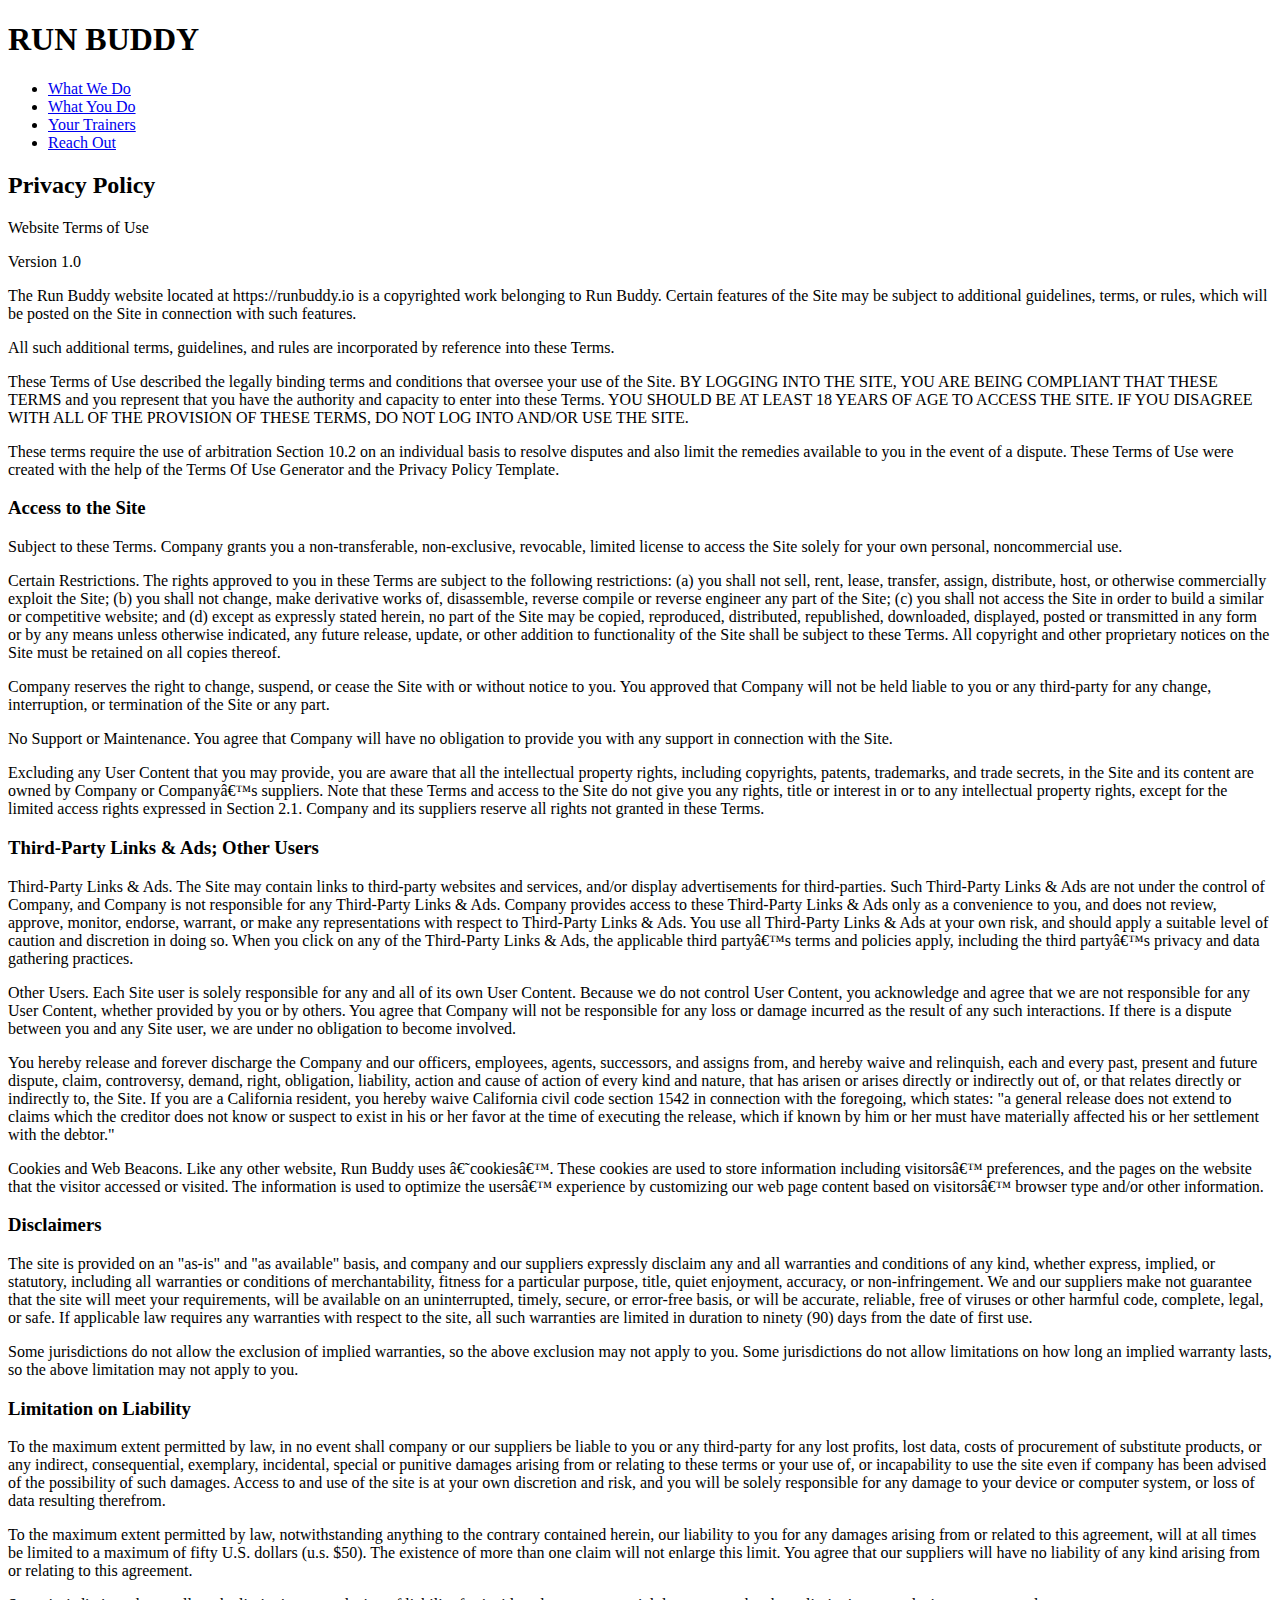
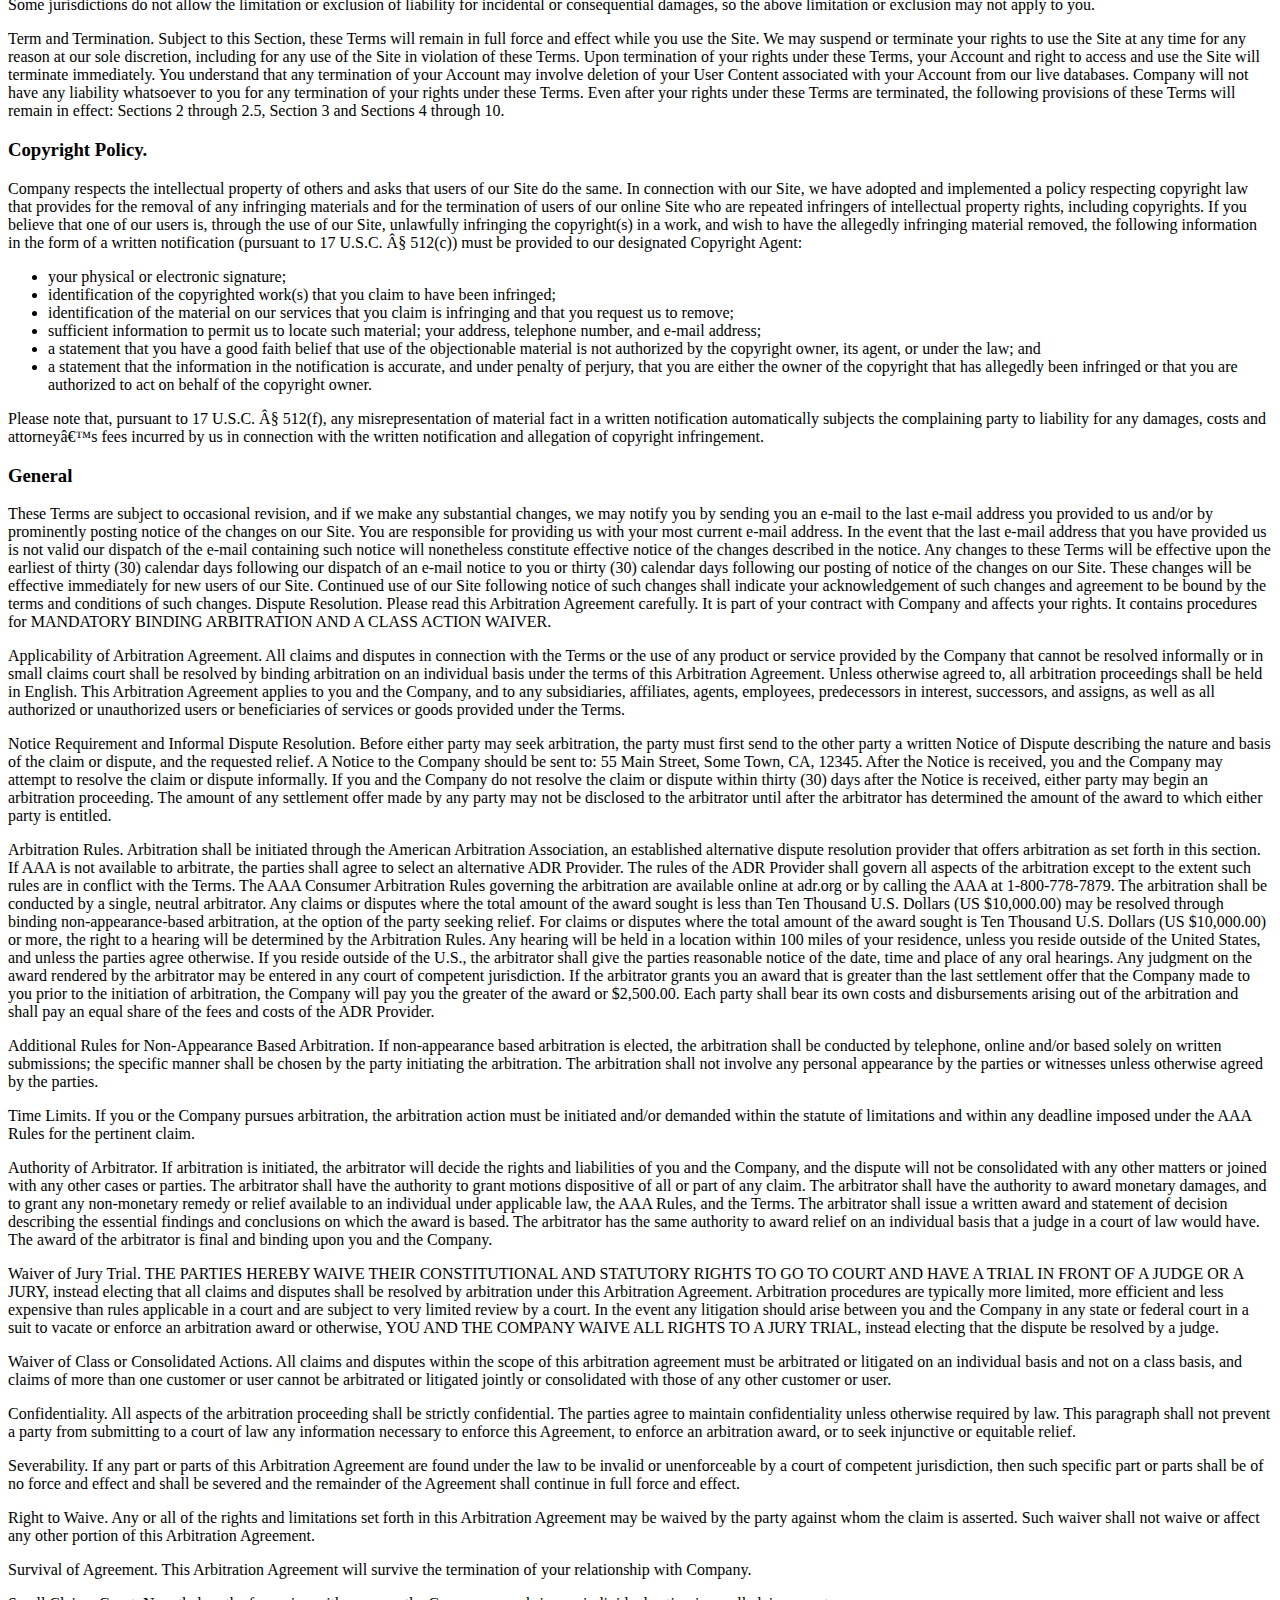
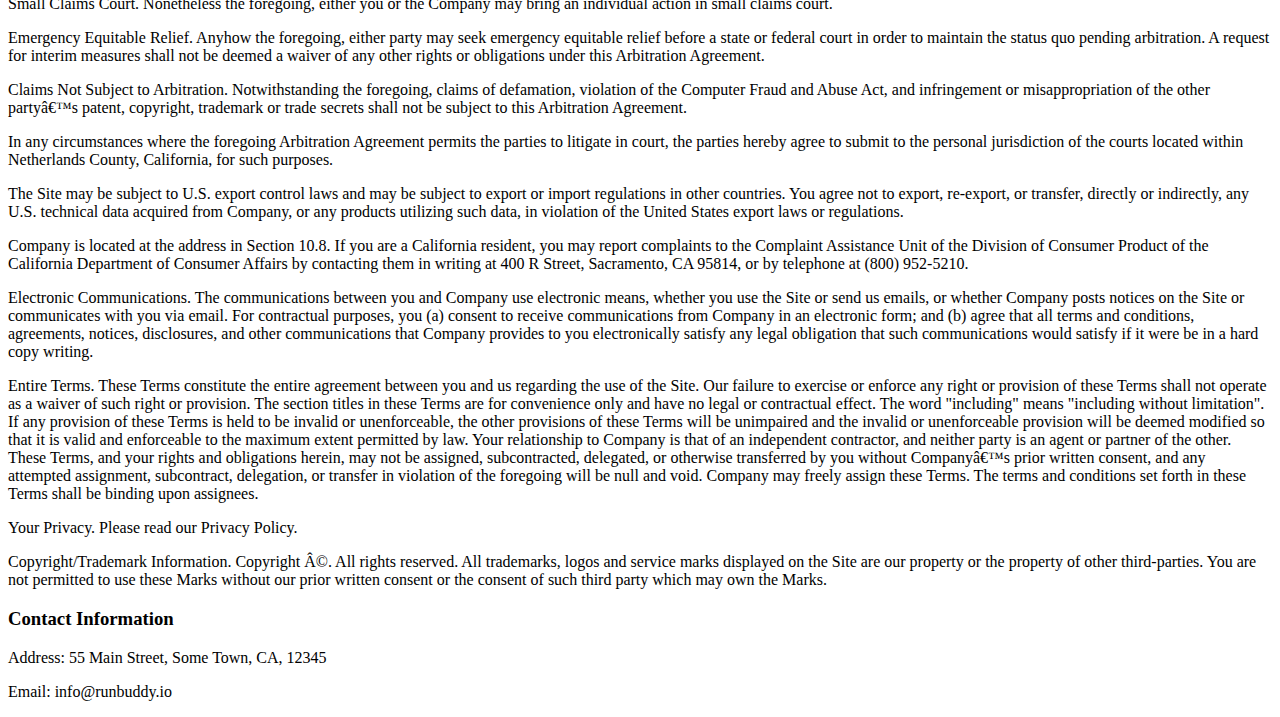
==== privacy-policy.html @ 86fb71ac "tested git commit functionality" ====
<!DOCTYPE html>
<html lang="en">
    <head>
        <meta charset="UTF-8" />
        <title>Privacy Policy - Run Buddy</title>
    </head>
    <body>
            <!-- navigation -->
    <header>
        <a><h1>RUN BUDDY</h1></a>
        <nav>
       <!-- Unordered list element -->
    <ul>
      <!-- List item element-->
      <li>
        <!-- Anchor element -->
        <a href="./index.html#what-we-do">What We Do</a>
      </li>
      <li>
        <a href="./index.html#what-you-do">What You Do</a>
      </li>
      <li>
        <a href="./index.html#your-trainers">Your Trainers</a>
      </li>
      <li>
        <a href="./index.html">Reach Out</a>
      </li>
    </ul>
   </nav>
  </header>
        <section class="hero">
            <h2 class="page-title">
                Privacy Policy
            </h2>
        </section>

    </body>
    <p>
        Website Terms of Use
      </p>

      <p>
        Version 1.0
      </p>

      <p>
        The Run Buddy website located at https://runbuddy.io is a copyrighted work belonging to Run Buddy. Certain
        features of the Site may be subject to additional guidelines, terms, or rules, which will be posted on the Site
        in connection with such features.
      </p>

      <p>
        All such additional terms, guidelines, and rules are incorporated by reference into these Terms.
      </p>

      <p>
        These Terms of Use described the legally binding terms and conditions that oversee your use of the Site. BY
        LOGGING INTO THE SITE, YOU ARE BEING COMPLIANT THAT THESE TERMS and you represent that you have the authority
        and capacity to enter into these Terms. YOU SHOULD BE AT LEAST 18 YEARS OF AGE TO ACCESS THE SITE. IF YOU
        DISAGREE WITH ALL OF THE PROVISION OF THESE TERMS, DO NOT LOG INTO AND/OR USE THE SITE.
      </p>

      <p>
        These terms require the use of arbitration Section 10.2 on an individual basis to resolve disputes and also
        limit the remedies available to you in the event of a dispute. These Terms of Use were created with the help of
        the Terms Of Use Generator and the Privacy Policy Template.
      </p>

      <h3>
        Access to the Site
      </h3>

      <p>
        Subject to these Terms. Company grants you a non-transferable, non-exclusive, revocable, limited license to
        access the Site solely for your own personal, noncommercial use.
      </p>

      <p>
        Certain Restrictions. The rights approved to you in these Terms are subject to the following restrictions: (a)
        you shall not sell, rent, lease, transfer, assign, distribute, host, or otherwise commercially exploit the Site;
        (b) you shall not change, make derivative works of, disassemble, reverse compile or reverse engineer any part of
        the Site; (c) you shall not access the Site in order to build a similar or competitive website; and (d) except
        as expressly stated herein, no part of the Site may be copied, reproduced, distributed, republished, downloaded,
        displayed, posted or transmitted in any form or by any means unless otherwise indicated, any future release,
        update, or other addition to functionality of the Site shall be subject to these Terms. All copyright and other
        proprietary notices on the Site must be retained on all copies thereof.
      </p>

      <p>
        Company reserves the right to change, suspend, or cease the Site with or without notice to you. You approved
        that Company will not be held liable to you or any third-party for any change, interruption, or termination of
        the Site or any part.
      </p>

      <p>
        No Support or Maintenance. You agree that Company will have no obligation to provide you with any support in
        connection with the Site.
      </p>

      <p>
        Excluding any User Content that you may provide, you are aware that all the intellectual property rights,
        including copyrights, patents, trademarks, and trade secrets, in the Site and its content are owned by Company
        or Companyâ€™s suppliers. Note that these Terms and access to the Site do not give you any rights, title or
        interest in or to any intellectual property rights, except for the limited access rights expressed in Section
        2.1. Company and its suppliers reserve all rights not granted in these Terms.
      </p>

      <h3>
        Third-Party Links &amp; Ads; Other Users
      </h3>

      <p>
        Third-Party Links &amp; Ads. The Site may contain links to third-party websites and services, and/or display
        advertisements for third-parties. Such Third-Party Links &amp; Ads are not under the control of Company, and Company
        is not responsible for any Third-Party Links &amp; Ads. Company provides access to these Third-Party Links &amp; Ads
        only as a convenience to you, and does not review, approve, monitor, endorse, warrant, or make any
        representations with respect to Third-Party Links &amp; Ads. You use all Third-Party Links &amp; Ads at your own risk,
        and should apply a suitable level of caution and discretion in doing so. When you click on any of the
        Third-Party Links &amp; Ads, the applicable third partyâ€™s terms and policies apply, including the third partyâ€™s
        privacy and data gathering practices.
      </p>

      <p>
        Other Users. Each Site user is solely responsible for any and all of its own User Content. Because we do not
        control User Content, you acknowledge and agree that we are not responsible for any User Content, whether
        provided by you or by others. You agree that Company will not be responsible for any loss or damage incurred as
        the result of any such interactions. If there is a dispute between you and any Site user, we are under no
        obligation to become involved.
      </p>

      <p>
        You hereby release and forever discharge the Company and our officers, employees, agents, successors, and
        assigns from, and hereby waive and relinquish, each and every past, present and future dispute, claim,
        controversy, demand, right, obligation, liability, action and cause of action of every kind and nature, that has
        arisen or arises directly or indirectly out of, or that relates directly or indirectly to, the Site. If you are
        a California resident, you hereby waive California civil code section 1542 in connection with the foregoing,
        which states: "a general release does not extend to claims which the creditor does not know or suspect to exist
        in his or her favor at the time of executing the release, which if known by him or her must have materially
        affected his or her settlement with the debtor."
      </p>

      <p>
        Cookies and Web Beacons. Like any other website, Run Buddy uses â€˜cookiesâ€™. These cookies are used to store
        information including visitorsâ€™ preferences, and the pages on the website that the visitor accessed or visited.
        The information is used to optimize the usersâ€™ experience by customizing our web page content based on visitorsâ€™
        browser type and/or other information.
      </p>

      <h3>
        Disclaimers
      </h3>

      <p>
        The site is provided on an "as-is" and "as available" basis, and company and our suppliers expressly disclaim
        any and all warranties and conditions of any kind, whether express, implied, or statutory, including all
        warranties or conditions of merchantability, fitness for a particular purpose, title, quiet enjoyment, accuracy,
        or non-infringement. We and our suppliers make not guarantee that the site will meet your requirements, will be
        available on an uninterrupted, timely, secure, or error-free basis, or will be accurate, reliable, free of
        viruses or other harmful code, complete, legal, or safe. If applicable law requires any warranties with respect
        to the site, all such warranties are limited in duration to ninety (90) days from the date of first use.
      </p>

      <p>
        Some jurisdictions do not allow the exclusion of implied warranties, so the above exclusion may not apply to
        you. Some jurisdictions do not allow limitations on how long an implied warranty lasts, so the above limitation
        may not apply to you.
      </p>

      <h3>
        Limitation on Liability
      </h3>

      <p>
        To the maximum extent permitted by law, in no event shall company or our suppliers be liable to you or any
        third-party for any lost profits, lost data, costs of procurement of substitute products, or any indirect,
        consequential, exemplary, incidental, special or punitive damages arising from or relating to these terms or
        your use of, or incapability to use the site even if company has been advised of the possibility of such
        damages. Access to and use of the site is at your own discretion and risk, and you will be solely responsible
        for any damage to your device or computer system, or loss of data resulting therefrom.
      </p>

      <p>
        To the maximum extent permitted by law, notwithstanding anything to the contrary contained herein, our liability
        to you for any damages arising from or related to this agreement, will at all times be limited to a maximum of
        fifty U.S. dollars (u.s. $50). The existence of more than one claim will not enlarge this limit. You agree that
        our suppliers will have no liability of any kind arising from or relating to this agreement.
      </p>

      <p>
        Some jurisdictions do not allow the limitation or exclusion of liability for incidental or consequential
        damages, so the above limitation or exclusion may not apply to you.
      </p>

      <p>
        Term and Termination. Subject to this Section, these Terms will remain in full force and effect while you use
        the Site. We may suspend or terminate your rights to use the Site at any time for any reason at our sole
        discretion, including for any use of the Site in violation of these Terms. Upon termination of your rights under
        these Terms, your Account and right to access and use the Site will terminate immediately. You understand that
        any termination of your Account may involve deletion of your User Content associated with your Account from our
        live databases. Company will not have any liability whatsoever to you for any termination of your rights under
        these Terms. Even after your rights under these Terms are terminated, the following provisions of these Terms
        will remain in effect: Sections 2 through 2.5, Section 3 and Sections 4 through 10.
      </p>

      <h3>
        Copyright Policy.
      </h3>

      <p>
        Company respects the intellectual property of others and asks that users of our Site do the same. In connection
        with our Site, we have adopted and implemented a policy respecting copyright law that provides for the removal
        of any infringing materials and for the termination of users of our online Site who are repeated infringers of
        intellectual property rights, including copyrights. If you believe that one of our users is, through the use of
        our Site, unlawfully infringing the copyright(s) in a work, and wish to have the allegedly infringing material
        removed, the following information in the form of a written notification (pursuant to 17 U.S.C. Â§ 512(c)) must
        be provided to our designated Copyright Agent:
      </p>

      <ul>
        <li>
          your physical or electronic signature;
        </li>
        <li>
          identification of the copyrighted work(s) that you claim to have been infringed;
        </li>
        <li>
          identification of the material on our services that you claim is infringing and that you request us to remove;
        </li>
        <li>
          sufficient information to permit us to locate such material; your address, telephone number, and e-mail
          address;
        </li>
        <li>
          a statement that you have a good faith belief that use of the objectionable material is not authorized by the
          copyright owner, its agent, or under the law; and
        </li>
        <li>
          a statement that the information in the notification is accurate, and under penalty of perjury, that you are
          either the owner of the copyright that has allegedly been infringed or that you are authorized to act on
          behalf of the copyright owner.
        </li>
      </ul>

      <p>
        Please note that, pursuant to 17 U.S.C. Â§ 512(f), any misrepresentation of material fact in a written
        notification automatically subjects the complaining party to liability for any damages, costs and attorneyâ€™s
        fees incurred by us in connection with the written notification and allegation of copyright infringement.
      </p>

      <h3>
        General
      </h3>

      <p>
        These Terms are subject to occasional revision, and if we make any substantial changes, we may notify you by
        sending you an e-mail to the last e-mail address you provided to us and/or by prominently posting notice of the
        changes on our Site. You are responsible for providing us with your most current e-mail address. In the event
        that the last e-mail address that you have provided us is not valid our dispatch of the e-mail containing such
        notice will nonetheless constitute effective notice of the changes described in the notice. Any changes to these
        Terms will be effective upon the earliest of thirty (30) calendar days following our dispatch of an e-mail
        notice to you or thirty (30) calendar days following our posting of notice of the changes on our Site. These
        changes will be effective immediately for new users of our Site. Continued use of our Site following notice of
        such changes shall indicate your acknowledgement of such changes and agreement to be bound by the terms and
        conditions of such changes. Dispute Resolution. Please read this Arbitration Agreement carefully. It is part of
        your contract with Company and affects your rights. It contains procedures for MANDATORY BINDING ARBITRATION AND
        A CLASS ACTION WAIVER.
      </p>

      <p>
        Applicability of Arbitration Agreement. All claims and disputes in connection with the Terms or the use of any
        product or service provided by the Company that cannot be resolved informally or in small claims court shall be
        resolved by binding arbitration on an individual basis under the terms of this Arbitration Agreement. Unless
        otherwise agreed to, all arbitration proceedings shall be held in English. This Arbitration Agreement applies to
        you and the Company, and to any subsidiaries, affiliates, agents, employees, predecessors in interest,
        successors, and assigns, as well as all authorized or unauthorized users or beneficiaries of services or goods
        provided under the Terms.
      </p>

      <p>
        Notice Requirement and Informal Dispute Resolution. Before either party may seek arbitration, the party must
        first send to the other party a written Notice of Dispute describing the nature and basis of the claim or
        dispute, and the requested relief. A Notice to the Company should be sent to: 55 Main Street, Some Town, CA,
        12345. After the Notice is received, you and the Company may attempt to resolve the claim or dispute informally.
        If you and the Company do not resolve the claim or dispute within thirty (30) days after the Notice is received,
        either party may begin an arbitration proceeding. The amount of any settlement offer made by any party may not
        be disclosed to the arbitrator until after the arbitrator has determined the amount of the award to which either
        party is entitled.
      </p>

      <p>
        Arbitration Rules. Arbitration shall be initiated through the American Arbitration Association, an established
        alternative dispute resolution provider that offers arbitration as set forth in this section. If AAA is not
        available to arbitrate, the parties shall agree to select an alternative ADR Provider. The rules of the ADR
        Provider shall govern all aspects of the arbitration except to the extent such rules are in conflict with the
        Terms. The AAA Consumer Arbitration Rules governing the arbitration are available online at adr.org or by
        calling the AAA at 1-800-778-7879. The arbitration shall be conducted by a single, neutral arbitrator. Any
        claims or disputes where the total amount of the award sought is less than Ten Thousand U.S. Dollars (US
        $10,000.00) may be resolved through binding non-appearance-based arbitration, at the option of the party seeking
        relief. For claims or disputes where the total amount of the award sought is Ten Thousand U.S. Dollars (US
        $10,000.00) or more, the right to a hearing will be determined by the Arbitration Rules. Any hearing will be
        held in a location within 100 miles of your residence, unless you reside outside of the United States, and
        unless the parties agree otherwise. If you reside outside of the U.S., the arbitrator shall give the parties
        reasonable notice of the date, time and place of any oral hearings. Any judgment on the award rendered by the
        arbitrator may be entered in any court of competent jurisdiction. If the arbitrator grants you an award that is
        greater than the last settlement offer that the Company made to you prior to the initiation of arbitration, the
        Company will pay you the greater of the award or $2,500.00. Each party shall bear its own costs and
        disbursements arising out of the arbitration and shall pay an equal share of the fees and costs of the ADR
        Provider.
      </p>

      <p>
        Additional Rules for Non-Appearance Based Arbitration. If non-appearance based arbitration is elected, the
        arbitration shall be conducted by telephone, online and/or based solely on written submissions; the specific
        manner shall be chosen by the party initiating the arbitration. The arbitration shall not involve any personal
        appearance by the parties or witnesses unless otherwise agreed by the parties.
      </p>

      <p>
        Time Limits. If you or the Company pursues arbitration, the arbitration action must be initiated and/or demanded
        within the statute of limitations and within any deadline imposed under the AAA Rules for the pertinent claim.
      </p>

      <p>
        Authority of Arbitrator. If arbitration is initiated, the arbitrator will decide the rights and liabilities of
        you and the Company, and the dispute will not be consolidated with any other matters or joined with any other
        cases or parties. The arbitrator shall have the authority to grant motions dispositive of all or part of any
        claim. The arbitrator shall have the authority to award monetary damages, and to grant any non-monetary remedy
        or relief available to an individual under applicable law, the AAA Rules, and the Terms. The arbitrator shall
        issue a written award and statement of decision describing the essential findings and conclusions on which the
        award is based. The arbitrator has the same authority to award relief on an individual basis that a judge in a
        court of law would have. The award of the arbitrator is final and binding upon you and the Company.
      </p>

      <p>
        Waiver of Jury Trial. THE PARTIES HEREBY WAIVE THEIR CONSTITUTIONAL AND STATUTORY RIGHTS TO GO TO COURT AND HAVE
        A TRIAL IN FRONT OF A JUDGE OR A JURY, instead electing that all claims and disputes shall be resolved by
        arbitration under this Arbitration Agreement. Arbitration procedures are typically more limited, more efficient
        and less expensive than rules applicable in a court and are subject to very limited review by a court. In the
        event any litigation should arise between you and the Company in any state or federal court in a suit to vacate
        or enforce an arbitration award or otherwise, YOU AND THE COMPANY WAIVE ALL RIGHTS TO A JURY TRIAL, instead
        electing that the dispute be resolved by a judge.
      </p>

      <p>
        Waiver of Class or Consolidated Actions. All claims and disputes within the scope of this arbitration agreement
        must be arbitrated or litigated on an individual basis and not on a class basis, and claims of more than one
        customer or user cannot be arbitrated or litigated jointly or consolidated with those of any other customer or
        user.
      </p>

      <p>
        Confidentiality. All aspects of the arbitration proceeding shall be strictly confidential. The parties agree to
        maintain confidentiality unless otherwise required by law. This paragraph shall not prevent a party from
        submitting to a court of law any information necessary to enforce this Agreement, to enforce an arbitration
        award, or to seek injunctive or equitable relief.
      </p>

      <p>
        Severability. If any part or parts of this Arbitration Agreement are found under the law to be invalid or
        unenforceable by a court of competent jurisdiction, then such specific part or parts shall be of no force and
        effect and shall be severed and the remainder of the Agreement shall continue in full force and effect.
      </p>

      <p>
        Right to Waive. Any or all of the rights and limitations set forth in this Arbitration Agreement may be waived
        by the party against whom the claim is asserted. Such waiver shall not waive or affect any other portion of this
        Arbitration Agreement.
      </p>

      <p>
        Survival of Agreement. This Arbitration Agreement will survive the termination of your relationship with
        Company.
      </p>

      <p>
        Small Claims Court. Nonetheless the foregoing, either you or the Company may bring an individual action in small
        claims court.
      </p>

      <p>
        Emergency Equitable Relief. Anyhow the foregoing, either party may seek emergency equitable relief before a
        state or federal court in order to maintain the status quo pending arbitration. A request for interim measures
        shall not be deemed a waiver of any other rights or obligations under this Arbitration Agreement.
      </p>

      <p>
        Claims Not Subject to Arbitration. Notwithstanding the foregoing, claims of defamation, violation of the
        Computer Fraud and Abuse Act, and infringement or misappropriation of the other partyâ€™s patent, copyright,
        trademark or trade secrets shall not be subject to this Arbitration Agreement.
      </p>

      <p>
        In any circumstances where the foregoing Arbitration Agreement permits the parties to litigate in court, the
        parties hereby agree to submit to the personal jurisdiction of the courts located within Netherlands County,
        California, for such purposes.
      </p>

      <p>
        The Site may be subject to U.S. export control laws and may be subject to export or import regulations in other
        countries. You agree not to export, re-export, or transfer, directly or indirectly, any U.S. technical data
        acquired from Company, or any products utilizing such data, in violation of the United States export laws or
        regulations.
      </p>

      <p>
        Company is located at the address in Section 10.8. If you are a California resident, you may report complaints
        to the Complaint Assistance Unit of the Division of Consumer Product of the California Department of Consumer
        Affairs by contacting them in writing at 400 R Street, Sacramento, CA 95814, or by telephone at (800) 952-5210.
      </p>

      <p>
        Electronic Communications. The communications between you and Company use electronic means, whether you use the
        Site or send us emails, or whether Company posts notices on the Site or communicates with you via email. For
        contractual purposes, you (a) consent to receive communications from Company in an electronic form; and (b)
        agree that all terms and conditions, agreements, notices, disclosures, and other communications that Company
        provides to you electronically satisfy any legal obligation that such communications would satisfy if it were be
        in a hard copy writing.
      </p>

      <p>
        Entire Terms. These Terms constitute the entire agreement between you and us regarding the use of the Site. Our
        failure to exercise or enforce any right or provision of these Terms shall not operate as a waiver of such right
        or provision. The section titles in these Terms are for convenience only and have no legal or contractual
        effect. The word "including" means "including without limitation". If any provision of these Terms is held to be
        invalid or unenforceable, the other provisions of these Terms will be unimpaired and the invalid or
        unenforceable provision will be deemed modified so that it is valid and enforceable to the maximum extent
        permitted by law. Your relationship to Company is that of an independent contractor, and neither party is an
        agent or partner of the other. These Terms, and your rights and obligations herein, may not be assigned,
        subcontracted, delegated, or otherwise transferred by you without Companyâ€™s prior written consent, and any
        attempted assignment, subcontract, delegation, or transfer in violation of the foregoing will be null and void.
        Company may freely assign these Terms. The terms and conditions set forth in these Terms shall be binding upon
        assignees.
      </p>

      <p>
        Your Privacy. Please read our Privacy Policy.
      </p>

      <p>
        Copyright/Trademark Information. Copyright Â©. All rights reserved. All trademarks, logos and service marks
        displayed on the Site are our property or the property of other third-parties. You are not permitted to use
        these Marks without our prior written consent or the consent of such third party which may own the Marks.
      </p>

      <h3>
        Contact Information
      </h3>

      <p>
        Address: 55 Main Street, Some Town, CA, 12345
      </p>

      <p>
        Email: info@runbuddy.io
      </p>
</body>
</html>
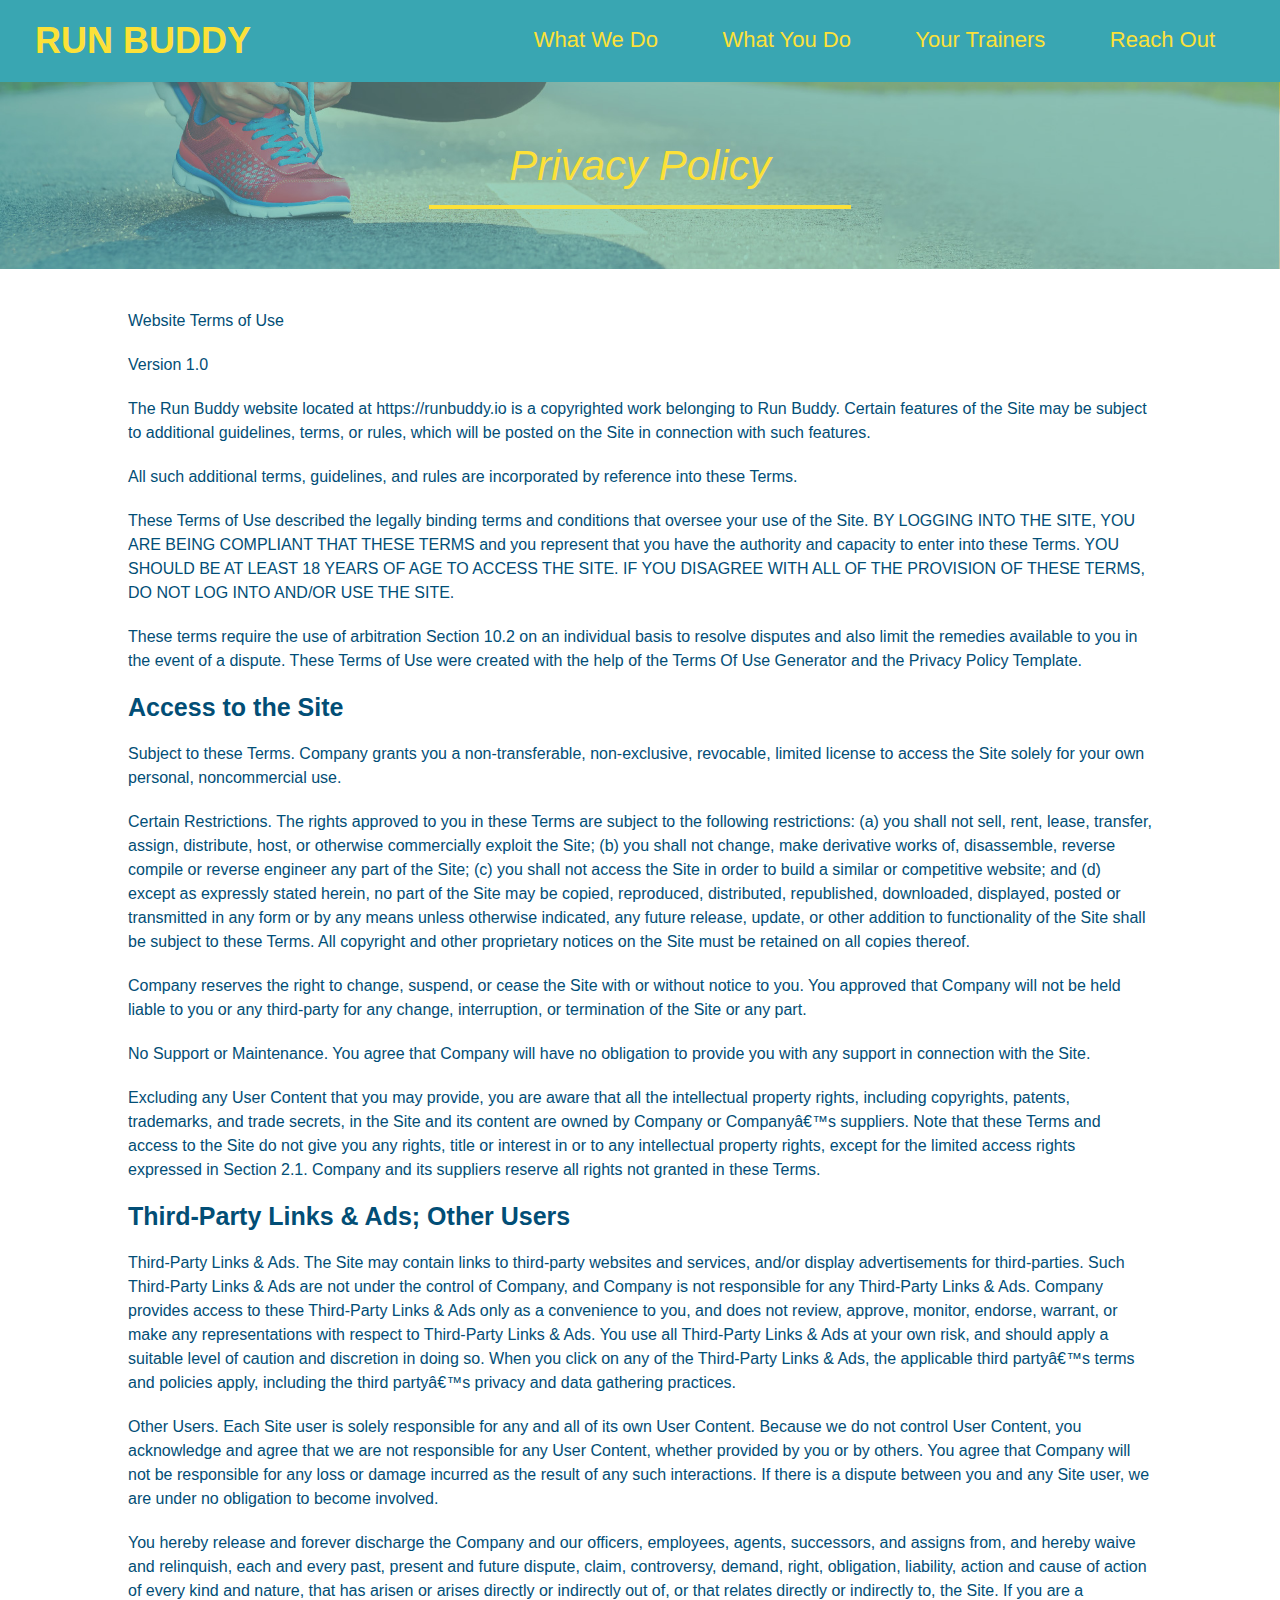
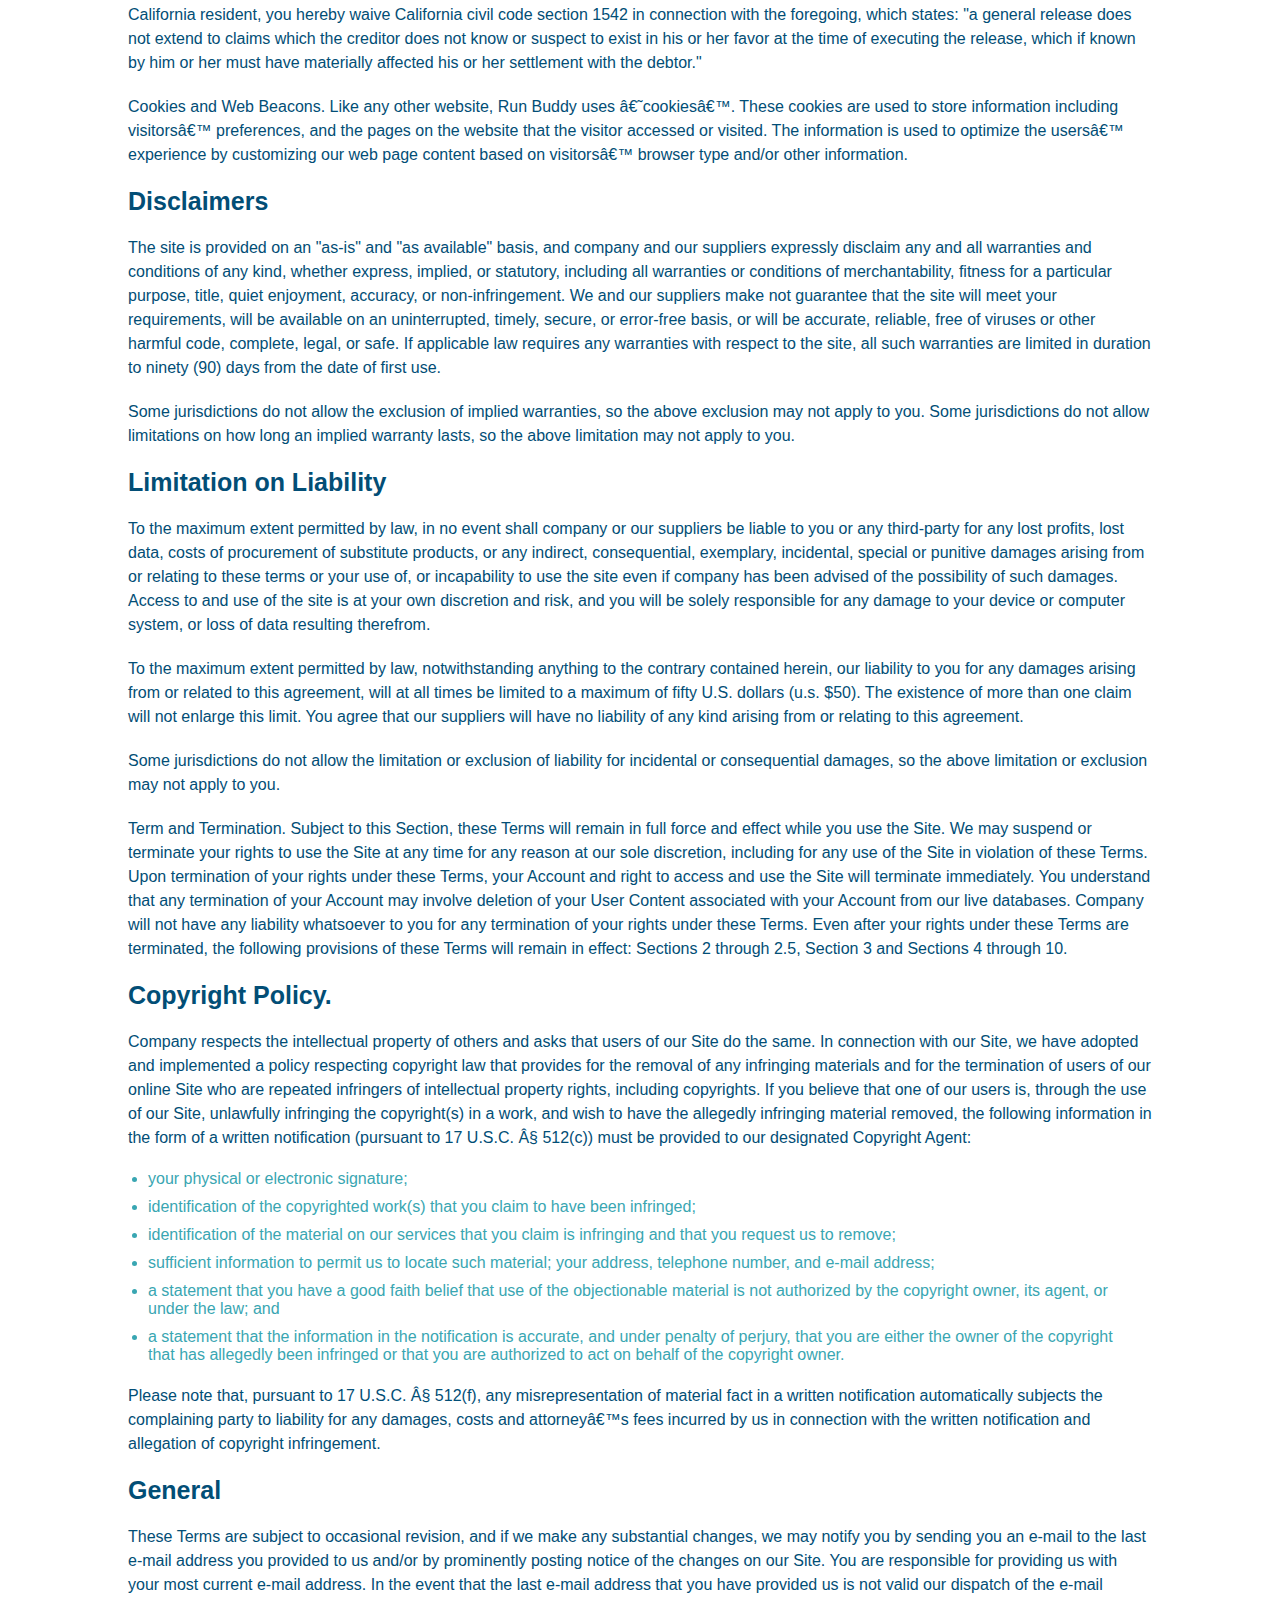
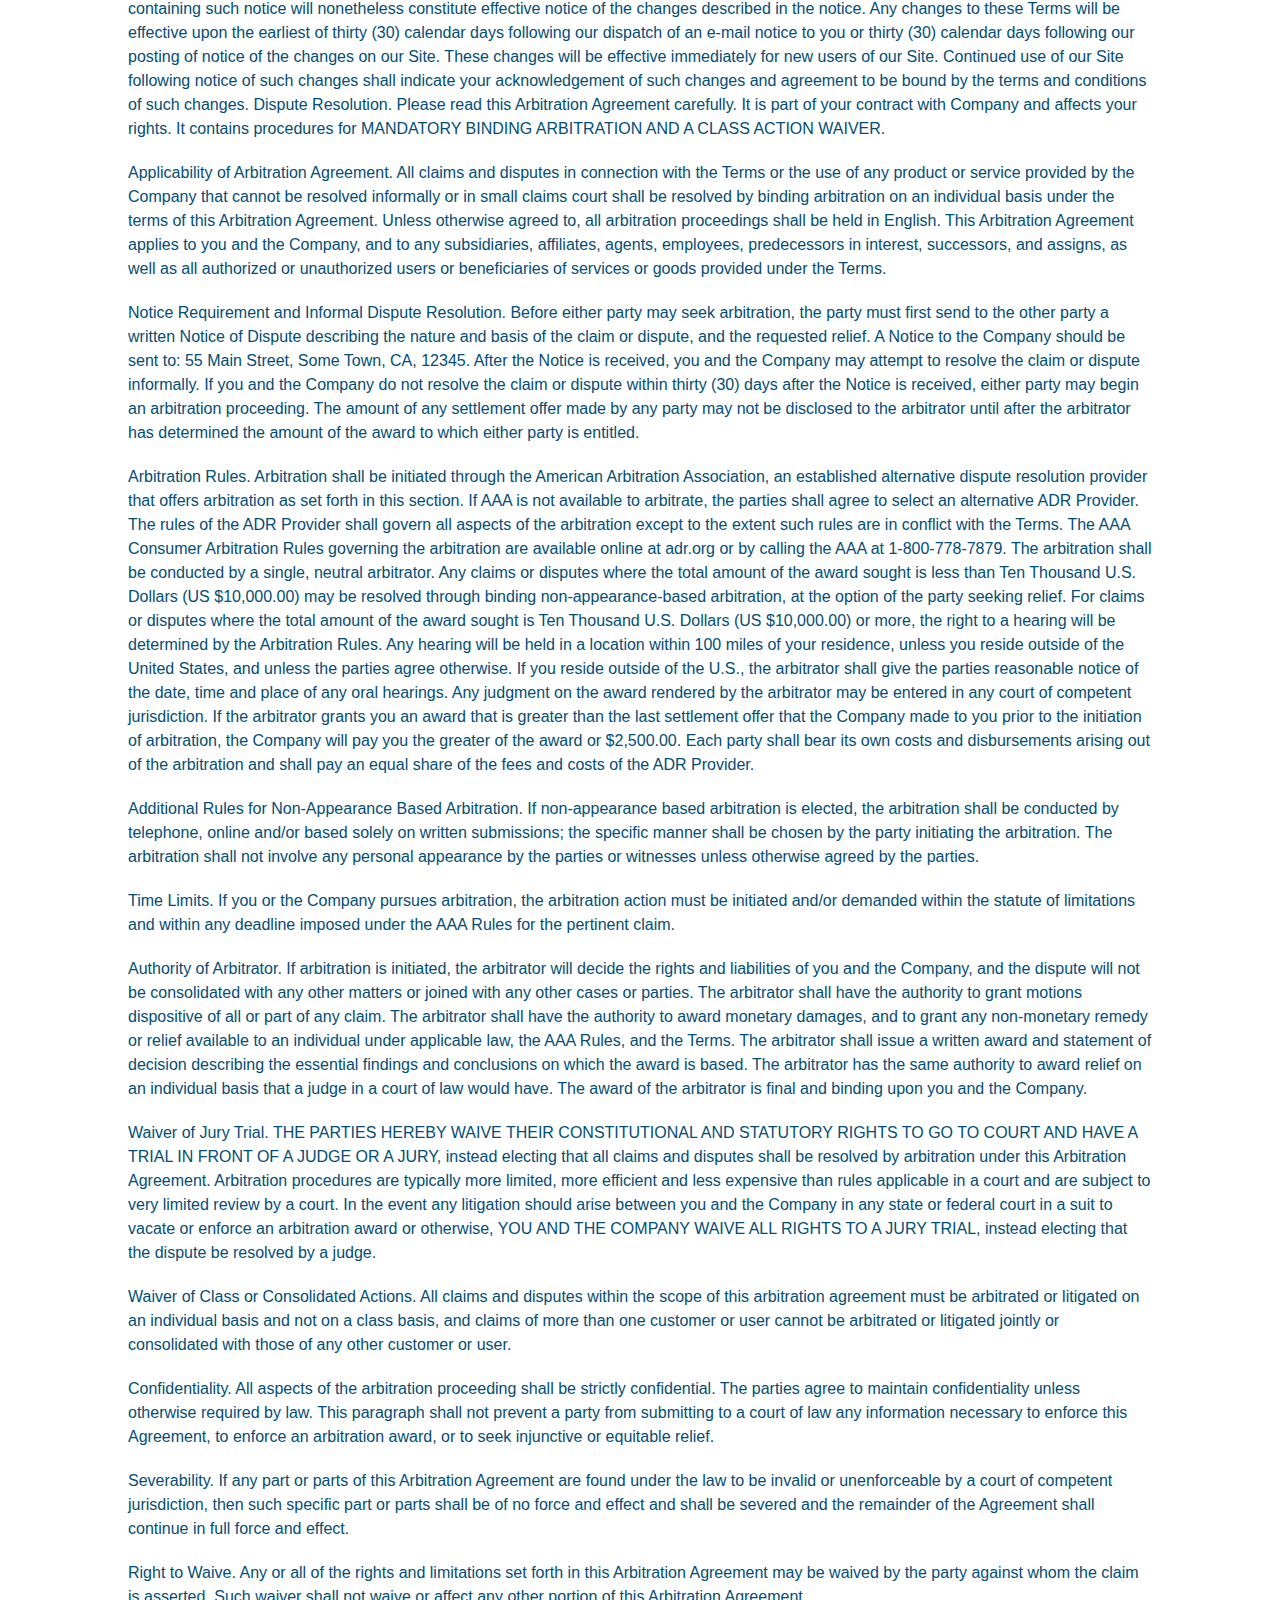
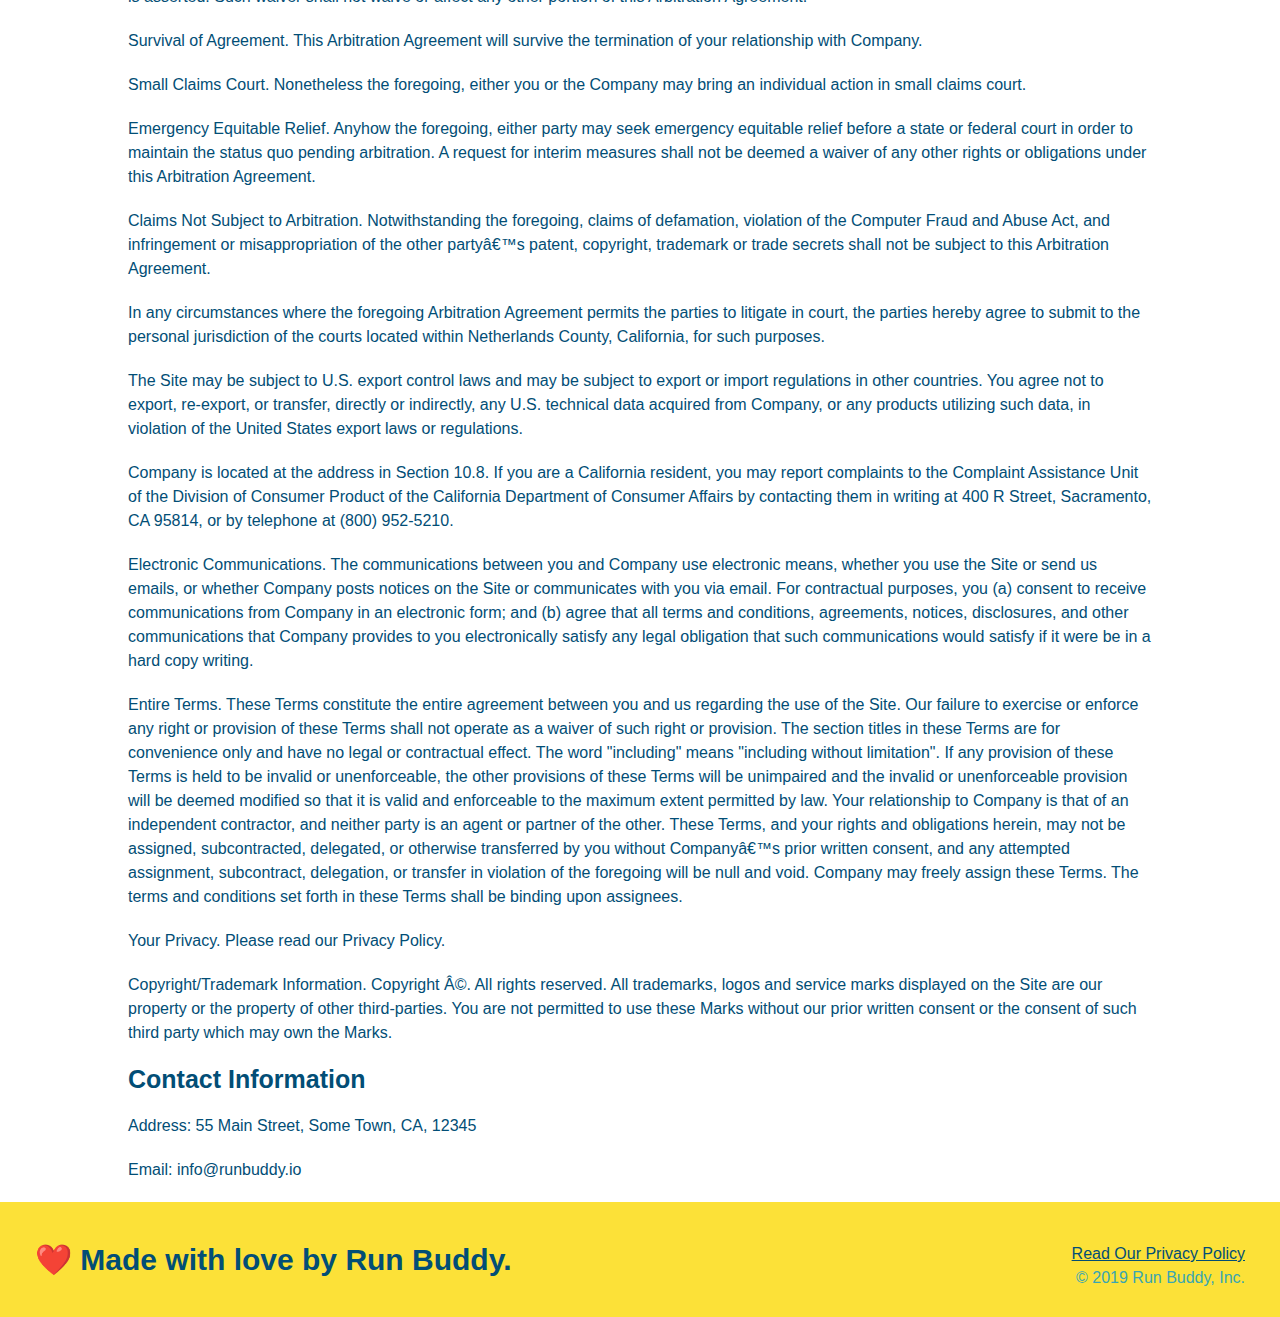
==== commit 79f2da41: "Added better file structure and completed the privacy police page" ====
--- a/privacy-policy.html
+++ b/privacy-policy.html
@@ -3,11 +3,13 @@
     <head>
         <meta charset="UTF-8" />
         <title>Privacy Policy - Run Buddy</title>
+        <link rel="stylesheet" href="./assets/css/style.css" />
+        <link rel="stylesheet" href="./assets/css/secondary-styles.css" />
     </head>
     <body>
             <!-- navigation -->
     <header>
-        <a><h1>RUN BUDDY</h1></a>
+        <a href="index.html"><h1>RUN BUDDY</h1></a>
         <nav>
        <!-- Unordered list element -->
     <ul>
@@ -34,7 +36,7 @@
             </h2>
         </section>
 
-    </body>
+    <article class="secondary-content">
     <p>
         Website Terms of Use
       </p>
@@ -453,5 +455,14 @@
       <p>
         Email: info@runbuddy.io
       </p>
+    </article>
+    <!-- footer -->
+  <footer>
+    <h2>❤️ Made with love by Run Buddy.</h2>
+    <div>
+      <a href="privacy-policy.html">Read Our Privacy Policy</a><br />
+      &copy; 2019 Run Buddy, Inc.
+    </div>
+  </footer>
 </body>
 </html>--- a/assets/css/style.css
+++ b/assets/css/style.css
@@ -0,0 +1,266 @@
+* {
+  margin: 0;
+  padding: 0;
+  box-sizing: border-box;
+}
+
+body {
+  color: #39a6b2;
+  font-family: Helvetica, Arial, sans-serif;
+}
+
+/*Header style*/
+header {
+  padding: 20px 35px;
+  background-color: #39a6b2;
+}
+
+header h1 {
+  font-weight: bold;
+  font-size: 36px;
+  color: #fce138;
+  margin: 0;
+  display: inline;
+}
+header a {
+  text-decoration: none;
+  color: #fce138;
+}
+
+header nav {
+  float: right;
+  margin: 7px 0;
+}
+
+header nav ul li {
+  display: inline;
+}
+
+header nav ul li a {
+  margin: 0 30px;
+  font-weight: lighter;
+  font-size: 22px;
+}
+
+footer {
+  background: #fce138;
+  width: 100%;
+  padding: 40px 35px;
+}
+
+footer h2 {
+  display: inline;
+  color: #024e76;
+  font-size: 30px;
+  margin: 0;
+}
+
+footer div {
+  float: right;
+  line-height: 1.5;
+  text-align: right;
+}
+
+footer a {
+  color: #024e76;
+}
+
+section {
+  padding: 60px;
+}
+
+/* Hero Style Start */
+.hero {
+  background-image: url('../images/hero-bg.jpg');
+  height: 600px;
+  background-size: cover;
+  background-position: center;
+  position: relative;
+}
+
+.hero-form {
+  border: 3px solid #024e76;
+  background-color: #fce138;
+  padding: 20px;
+  width: 500px;
+  color: #024e76;
+  position: absolute;
+  bottom: 120px;
+  right: 140px;
+}
+
+.hero-form h3 {
+  font-size: 24px;
+  margin: 0;
+}
+.hero-form p {
+  margin: 5px 0 15px 0;
+}
+
+.form-input {
+  border: 1px solid #024e76;
+  display: block;
+  padding: 7px 15px;
+  font-size: 16px;
+  color: #024e76;
+  width: 100%;
+  margin-bottom: 15px;
+}
+
+.hero-form label {
+  margin: 0 5px;
+}
+
+.hero-form button {
+  color: #fce138;
+  background-color: #024e76;
+  border: none;
+  padding: 10px 20px;
+  font-size: 16px;
+}
+
+.intro {
+  text-align: center;
+}
+
+.intro p {
+  line-height: 1.7;
+  color: #39a6b2;
+  width: 80%;
+  font-size: 20px;
+  margin: 0 auto;
+}
+
+.steps {
+  text-align: center;
+  background: #fce138;
+}
+
+.steps div {
+  margin-bottom: 80px;
+}
+
+.steps img {
+  width: 15%;
+  margin: 10px 0;
+}
+
+.steps h3 {
+  color: #024e76;
+  font-size: 46px;
+  margin-top: 10px;
+}
+
+.steps p {
+  color: #39a6b2;
+  font-size: 23px;
+}
+
+.steps span {
+  font-size: 38px;
+}
+
+.section-title {
+  font-size: 55px;
+  color: #024e76;
+  margin-bottom: 35px;
+  padding: 0 100px 20px 100px;
+  display: inline-block;
+  border-bottom: 3px solid;
+}
+
+.primary-border {
+  border-color: #fce138;
+}
+
+.secondary-border {
+  border-color: #39a6b2;
+}
+
+.trainers {
+  text-align: center;
+}
+
+.trainer {
+  width: 900px;
+  margin: 0 auto 30px auto;
+  background: #024e76;
+  color: #fce138;
+  overflow: auto;
+}
+
+.trainer img {
+  width: 35%;
+  float: left;
+}
+
+.trainer-bio {
+  padding: 35px;
+  float: left;
+  width: 65%;
+}
+
+.trainer-bio h3 {
+  font-size: 32px;
+  margin-bottom: 8px;
+}
+
+.trainer-bio h4 {
+  font-weight: lighter;
+  font-size: 26px;
+  margin-bottom: 25px;
+}
+
+.trainer-bio p {
+  font-size: 17px;
+  line-height: 1.3;
+}
+
+.text-left {
+  text-align: left;
+}
+
+.text-right {
+  text-align: right;
+}
+
+/* REACH OUT STYLES START */
+.contact {
+  text-align: center;
+  background: #024e76;
+}
+
+.contact h2 {
+  color: #fce138;
+}
+
+.contact-info iframe {
+  width: 400px;
+  height: 400px;
+}
+
+.contact-info div {
+  width: 410px;
+  display: inline-block;
+  vertical-align: top;
+  text-align: left;
+  margin: 30px 0 0 60px;
+  color: white;
+}
+
+.contact-info h3 {
+  color: #fce138;
+  font-size: 32px;
+}
+
+.contact-info p,
+.contact-info address {
+  margin: 20px 0;
+  line-height: 1.5;
+  font-size: 20px;
+  font-style: normal;
+}
+
+.contact-info a {
+  color: #fce138;
+}--- a/assets/css/secondary-styles.css
+++ b/assets/css/secondary-styles.css
@@ -0,0 +1,42 @@
+.hero {
+  background-position: bottom;
+  height: auto;
+  text-align: center;
+  margin-bottom: 40px;
+}
+
+.page-title {
+  color: #fce138;
+  display: inline-block;
+  border-bottom: 4px solid #fce138;
+  padding: 0 80px 15px 80px;
+  font-weight: normal;
+  font-size: 42px;
+  font-style: italic;
+}
+
+.secondary-content {
+  width: 80%;
+  margin: 0 auto;
+  color: #024e76;
+}
+
+.secondary-content h3 {
+  font-size: 25px;
+  margin: 20px 0;
+}
+
+.secondary-content p {
+  font-size: 16px;
+  line-height: 1.5;
+  margin: 20px 0;
+}
+
+.secondary-content ul {
+  margin: 15px 20px;
+}
+
+.secondary-content li {
+  color: #39a6b2;
+  margin: 10px 0;
+}
